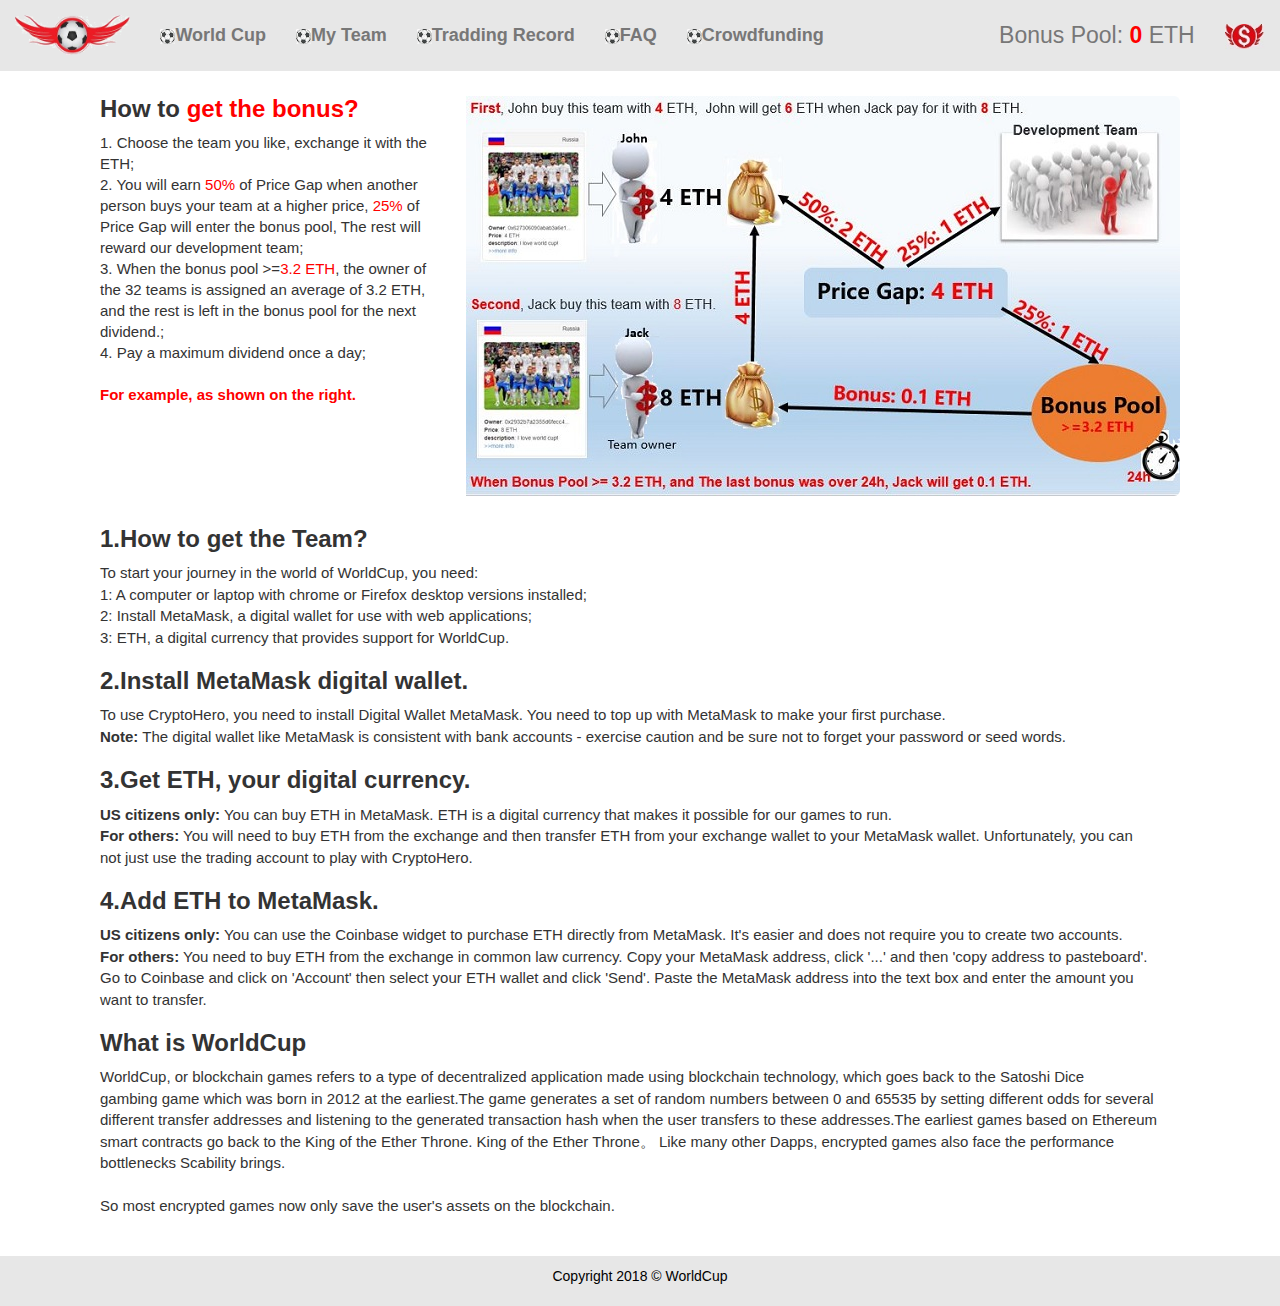
==== FAQ.html @ 191b7e2d "初始化个人主页仓库" ====
<!DOCTYPE html>
<html lang="en">
    <head>
        <script language="javascript" type="text/javascript" src="js/head.js"></script>
    </head>
    <body>    
		<div class="container clear-padding">
			<div class="row clearfix" id="navID">
			</div>
			<div id="petItemTemplatefaq" style="padding:15px 30px 30px 30px;margin-top:60px;">
			<div class="col-sm-12 col-md-12 col-lg-12">
			    <div id="gamerules" class="jumbotron" style="height:400px;padding:0px 740px 0px 0px;background:url(images/boolsPool.jpg) no-repeat right top;"><!--background-color:#ffff80;png-->
					<h3><strong>
							How to <span style="color:#FF0000">get the bonus?<span></strong>
						</h3>
						<p style="font-size:15px;"><!--style="text-align:center;color:#123456;font-size:30px;"-->
							1. Choose the team you like, exchange it with the ETH; <br/>
							2. You will earn <span style="color:#FF0000">50%</span> of Price Gap when another person buys your team at a higher price, <span style="color:#FF0000">25%</span> of Price Gap will enter the bonus pool, The rest will reward our development team;<br/>
							3. When the bonus pool >=<span style="color:#FF0000">3.2 ETH</span>, the owner of the 32 teams is assigned an average of 3.2 ETH, and the rest is left in the bonus pool for the next dividend.; <br/>
							4. Pay a maximum dividend once a day;<br/><br/>
							
							<span style="color:#FF0000"><strong>For example, as shown on the right.</strong></span>
						</p>
				    </div>
			<!--<div id="gameFaq" class="jumbotron" style="padding:15px 30px 30px 30px;margin-top:50px;background-color:#ffffff;">background-color:#ffff80;png-->
						<h3><strong>
							1.How to get the Team?</strong>
						</h3>
						<p style="font-size:15px;"><!--style="text-align:center;color:#123456;font-size:30px;"-->
							To start your journey in the world of WorldCup, you need: <br/>
							1: A computer or laptop with chrome or Firefox desktop versions installed; <br/>
							2: Install MetaMask, a digital wallet for use with web applications;<br/>
							3: ETH, a digital currency that provides support for WorldCup.<br/>
						</p>
						<h3><strong>
							2.Install MetaMask digital wallet.</strong>
						</h3>
						<p style="font-size:15px;"><!--style="text-align:center;color:#123456;font-size:30px;"-->
							To use CryptoHero, you need to install Digital Wallet MetaMask. You need to top up with MetaMask to make your first purchase. <br/>
							<strong>Note:</strong> The digital wallet like MetaMask is consistent with bank accounts - exercise caution and be sure not to forget your password or seed words. <br/>
						</p>
						<h3><strong>
							3.Get ETH, your digital currency.</strong>
						</h3>
						<p style="font-size:15px;"><!--style="text-align:center;color:#123456;font-size:30px;"-->
							<strong>US citizens only:</strong> You can buy ETH in MetaMask. ETH is a digital currency that makes it possible for our games to run.<br/>
							<strong>For others:</strong> You will need to buy ETH from the exchange and then transfer ETH from your exchange wallet to your MetaMask wallet. Unfortunately, you can <br/>
							not just use the trading account to play with CryptoHero.<br/>
						</p>
						<h3><strong>
							4.Add ETH to MetaMask.</strong>
						</h3>
						<p style="font-size:15px;"><!--style="text-align:center;color:#123456;font-size:30px;"-->
							<strong>US citizens only:</strong> You can use the Coinbase widget to purchase ETH directly from MetaMask. It's easier and does not require you to create two accounts. <br/>
							<strong>For others:</strong> You need to buy ETH from the exchange in common law currency. Copy your MetaMask address, click '...' and then 'copy address to pasteboard'.  <br/>
							Go to Coinbase and click on 'Account' then select your ETH wallet and click 'Send'. Paste the MetaMask address into the text box and enter the amount you <br/>
							want to transfer.<br/>
						</p>
						
						
						<h3><strong>What is WorldCup</strong></h3>
						<p style="font-size:15px;">
                        WorldCup, or blockchain games refers to a type of decentralized application made using blockchain technology, which goes back to the Satoshi Dice <br/>
						gambing game which was born in 2012 at the earliest.The game generates a set of random numbers between 0 and 65535 by setting different odds for several <br/>
						different transfer addresses and listening to the generated transaction hash when the user transfers to these addresses.The earliest games based on Ethereum <br/>
						smart contracts go back to the King of the Ether Throne. King of the Ether Throne。 Like many other Dapps, encrypted games also face the performance <br/>
						bottlenecks Scability brings.<br/><br/>

                        So most encrypted games now only save the user's assets on the blockchain.<br/></p>
					<!--</div>-->
			</div>
			</div>
			
		</div>
		<footer class="myfooter">
        <div class="copyright">
            <p>Copyright 2018 &copy; WorldCup</p> <!--<img src="images/footer.jpg" />-->
        </div>
		</footer>
		<!--<footer class="footer">
			<div class="foot" style="text-align:center;height:100px;background-color:#E7E7E7;float:bottom;">
			    <div class="row">
				    <div class="col-sm-6 col-md-4 col-lg-4">
					    home
					</div>
					<div class="col-sm-6 col-md-4 col-lg-4">
					    home
					</div>
					<div class="col-sm-6 col-md-4 col-lg-4">
					    home
					</div>
				</div>
				<div class="row">
				    <div class="col-sm-4">fsdfsd</div>
				</div>
			</div>
		</footer>-->
	<script src="https://code.jquery.com/jquery-1.12.4.min.js"></script>
    <!-- Include all compiled plugins (below), or include individual files as needed -->
    <script src="js/bootstrap.min.js"></script>
	<!-- <script src="datatable/js/jquery.dataTables.js"></script>-->
	<script src="datatable/js/jquery.dataTables.js"></script>
    <script src="js/web3.min.js"></script>
    <script src="js/truffle-contract.js"></script>
    <script src="js/app.js"></script>
	<script src="js/nav.js"></script>
	<script type="text/javascript">
		$(function() {
			nav.createNav("navID");
			$(window).load(function() {
				//$("#page1").load("nav.html");
				App.initWeb3(10, 0);//init();
				//$("footer").removeClass("fixed-footer");
			});

			//$("footer").removeClass("fixed-footer");
		});
	</script>
	</body>
</html>
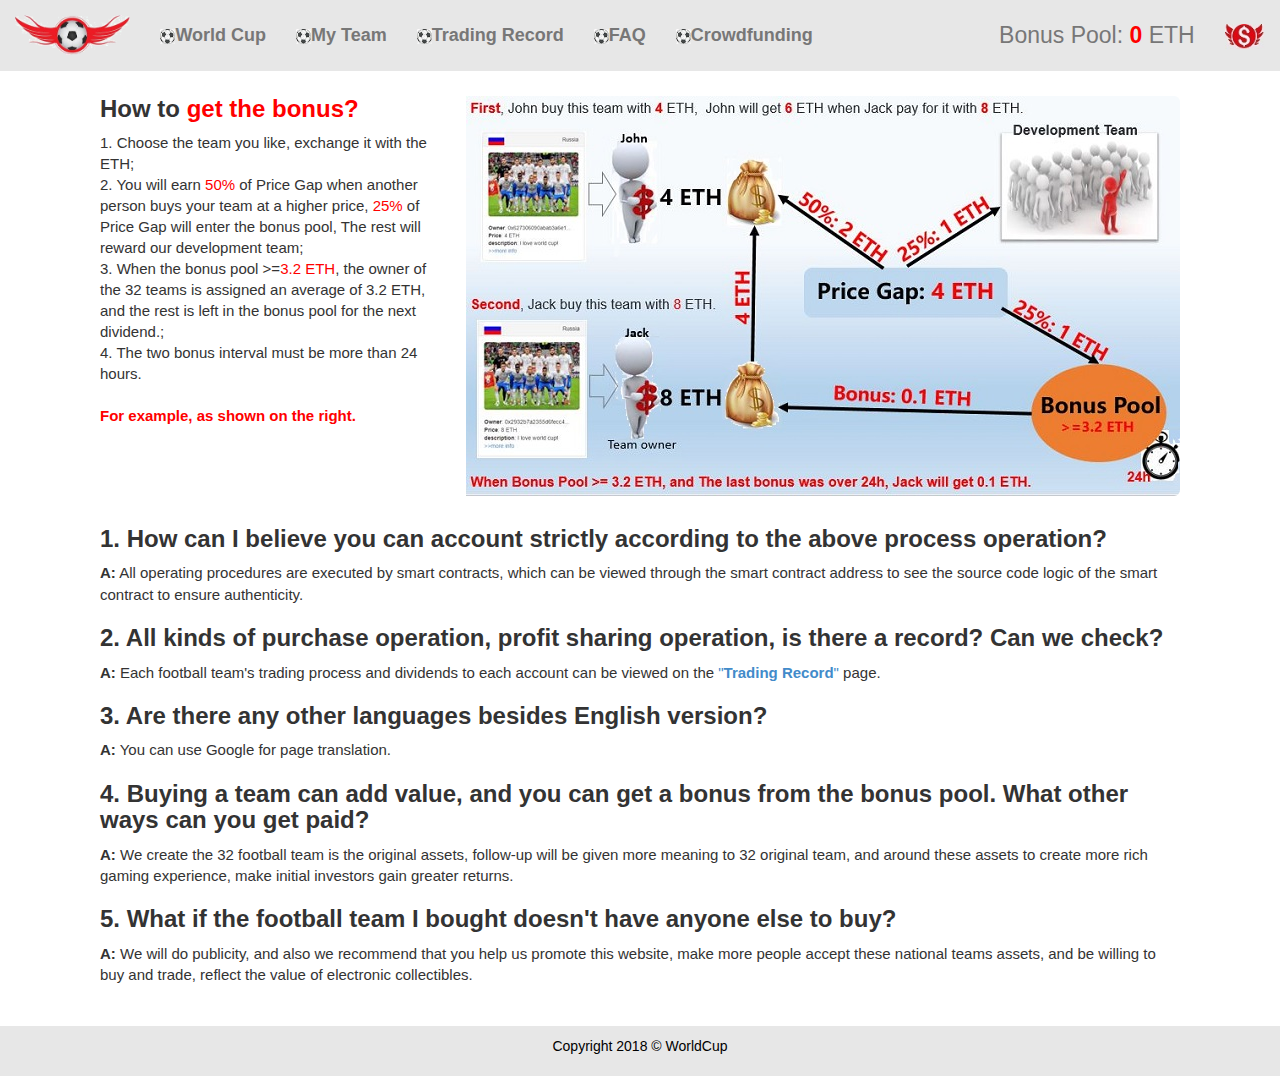
==== commit aaf42a23: "初始化个人主页仓库" ====
--- a/FAQ.html
+++ b/FAQ.html
@@ -8,69 +8,52 @@
 			<div class="row clearfix" id="navID">
 			</div>
 			<div id="petItemTemplatefaq" style="padding:15px 30px 30px 30px;margin-top:60px;">
-			<div class="col-sm-12 col-md-12 col-lg-12">
-			    <div id="gamerules" class="jumbotron" style="height:400px;padding:0px 740px 0px 0px;background:url(images/boolsPool.jpg) no-repeat right top;"><!--background-color:#ffff80;png-->
-					<h3><strong>
+			    <div class="col-sm-12 col-md-12 col-lg-12">
+			        <div id="gamerules" class="jumbotron" style="height:400px;padding:0px 740px 0px 0px;background:url(images/boolsPool.jpg) no-repeat right top;"><!--background-color:#ffff80;png-->
+					    <h3><strong>
 							How to <span style="color:#FF0000">get the bonus?<span></strong>
 						</h3>
 						<p style="font-size:15px;"><!--style="text-align:center;color:#123456;font-size:30px;"-->
 							1. Choose the team you like, exchange it with the ETH; <br/>
 							2. You will earn <span style="color:#FF0000">50%</span> of Price Gap when another person buys your team at a higher price, <span style="color:#FF0000">25%</span> of Price Gap will enter the bonus pool, The rest will reward our development team;<br/>
 							3. When the bonus pool >=<span style="color:#FF0000">3.2 ETH</span>, the owner of the 32 teams is assigned an average of 3.2 ETH, and the rest is left in the bonus pool for the next dividend.; <br/>
-							4. Pay a maximum dividend once a day;<br/><br/>
+							4. The two bonus interval must be more than 24 hours.<br/><br/>
 							
 							<span style="color:#FF0000"><strong>For example, as shown on the right.</strong></span>
 						</p>
 				    </div>
-			<!--<div id="gameFaq" class="jumbotron" style="padding:15px 30px 30px 30px;margin-top:50px;background-color:#ffffff;">background-color:#ffff80;png-->
-						<h3><strong>
-							1.How to get the Team?</strong>
-						</h3>
-						<p style="font-size:15px;"><!--style="text-align:center;color:#123456;font-size:30px;"-->
-							To start your journey in the world of WorldCup, you need: <br/>
-							1: A computer or laptop with chrome or Firefox desktop versions installed; <br/>
-							2: Install MetaMask, a digital wallet for use with web applications;<br/>
-							3: ETH, a digital currency that provides support for WorldCup.<br/>
-						</p>
-						<h3><strong>
-							2.Install MetaMask digital wallet.</strong>
-						</h3>
-						<p style="font-size:15px;"><!--style="text-align:center;color:#123456;font-size:30px;"-->
-							To use CryptoHero, you need to install Digital Wallet MetaMask. You need to top up with MetaMask to make your first purchase. <br/>
-							<strong>Note:</strong> The digital wallet like MetaMask is consistent with bank accounts - exercise caution and be sure not to forget your password or seed words. <br/>
-						</p>
-						<h3><strong>
-							3.Get ETH, your digital currency.</strong>
-						</h3>
-						<p style="font-size:15px;"><!--style="text-align:center;color:#123456;font-size:30px;"-->
-							<strong>US citizens only:</strong> You can buy ETH in MetaMask. ETH is a digital currency that makes it possible for our games to run.<br/>
-							<strong>For others:</strong> You will need to buy ETH from the exchange and then transfer ETH from your exchange wallet to your MetaMask wallet. Unfortunately, you can <br/>
-							not just use the trading account to play with CryptoHero.<br/>
-						</p>
-						<h3><strong>
-							4.Add ETH to MetaMask.</strong>
-						</h3>
-						<p style="font-size:15px;"><!--style="text-align:center;color:#123456;font-size:30px;"-->
-							<strong>US citizens only:</strong> You can use the Coinbase widget to purchase ETH directly from MetaMask. It's easier and does not require you to create two accounts. <br/>
-							<strong>For others:</strong> You need to buy ETH from the exchange in common law currency. Copy your MetaMask address, click '...' and then 'copy address to pasteboard'.  <br/>
-							Go to Coinbase and click on 'Account' then select your ETH wallet and click 'Send'. Paste the MetaMask address into the text box and enter the amount you <br/>
-							want to transfer.<br/>
-						</p>
-						
-						
-						<h3><strong>What is WorldCup</strong></h3>
-						<p style="font-size:15px;">
-                        WorldCup, or blockchain games refers to a type of decentralized application made using blockchain technology, which goes back to the Satoshi Dice <br/>
-						gambing game which was born in 2012 at the earliest.The game generates a set of random numbers between 0 and 65535 by setting different odds for several <br/>
-						different transfer addresses and listening to the generated transaction hash when the user transfers to these addresses.The earliest games based on Ethereum <br/>
-						smart contracts go back to the King of the Ether Throne. King of the Ether Throne。 Like many other Dapps, encrypted games also face the performance <br/>
-						bottlenecks Scability brings.<br/><br/>
-
-                        So most encrypted games now only save the user's assets on the blockchain.<br/></p>
-					<!--</div>-->
+					<h3>
+					    <strong>1. How can I believe you can account strictly according to the above process operation?</strong>
+					</h3>
+					<p style="font-size:15px;"><!--style="text-align:center;color:#123456;font-size:30px;"-->
+						<strong>A:</strong> All operating procedures are executed by smart contracts, which can be viewed through the smart contract address to see the source code logic of the smart contract to ensure authenticity. <br/>
+					</p>
+					<h3>
+					    <strong>2. All kinds of purchase operation, profit sharing operation, is there a record? Can we check?</strong>
+					</h3>
+					<p style="font-size:15px;"><!--style="text-align:center;color:#123456;font-size:30px;"-->
+						<strong>A:</strong> Each football team's trading process and dividends to each account can be viewed on the <a href="tradding.html">"<strong>Trading Record</strong>"</a> page. <br/>
+					</p>
+					<h3>
+					    <strong>3. Are there any other languages besides English version?</strong>
+					</h3>
+					<p style="font-size:15px;"><!--style="text-align:center;color:#123456;font-size:30px;"-->
+						<strong>A:</strong> You can use Google for page translation. <br/>
+					</p>
+					<h3>
+					    <strong>4. Buying a team can add value, and you can get a bonus from the bonus pool. What other ways can you get paid?</strong>
+					</h3>
+					<p style="font-size:15px;"><!--style="text-align:center;color:#123456;font-size:30px;"-->
+						<strong>A:</strong> We create the 32 football team is the original assets, follow-up will be given more meaning to 32 original team, and around these assets to create more rich gaming experience, make initial investors gain greater returns. <br/>
+					</p>
+					<h3>
+					    <strong>5. What if the football team I bought doesn't have anyone else to buy?</strong>
+					</h3>
+					<p style="font-size:15px;"><!--style="text-align:center;color:#123456;font-size:30px;"-->
+						<strong>A:</strong> We will do publicity, and also we recommend that you help us promote this website, make more people accept these national teams assets, and be willing to buy and trade, reflect the value of electronic collectibles. <br/>
+					</p>
+			    </div>
 			</div>
-			</div>
-			
 		</div>
 		<footer class="myfooter">
         <div class="copyright">
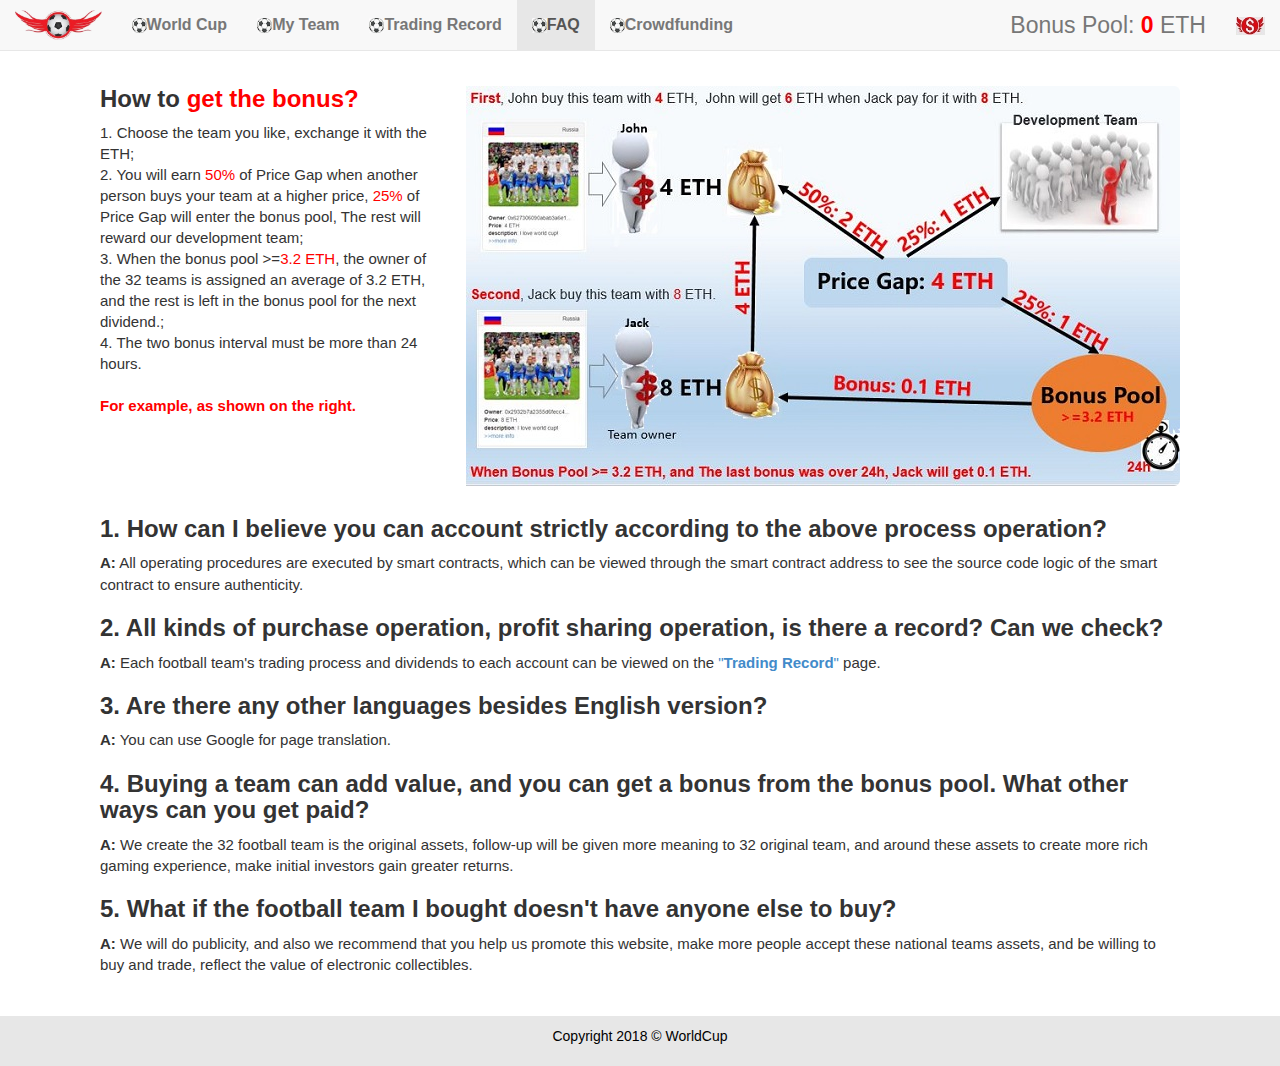
==== commit 7cfa6c55: "初始化个人主页仓库" ====
--- a/FAQ.html
+++ b/FAQ.html
@@ -7,7 +7,7 @@
 		<div class="container clear-padding">
 			<div class="row clearfix" id="navID">
 			</div>
-			<div id="petItemTemplatefaq" style="padding:15px 30px 30px 30px;margin-top:60px;">
+			<div id="petItemTemplatefaq" style="padding:15px 30px 30px 30px;margin-top:50px;">
 			    <div class="col-sm-12 col-md-12 col-lg-12">
 			        <div id="gamerules" class="jumbotron" style="height:400px;padding:0px 740px 0px 0px;background:url(images/boolsPool.jpg) no-repeat right top;"><!--background-color:#ffff80;png-->
 					    <h3><strong>
@@ -89,7 +89,7 @@
 	<script src="js/nav.js"></script>
 	<script type="text/javascript">
 		$(function() {
-			nav.createNav("navID");
+			nav.createNav("navID", 3);
 			$(window).load(function() {
 				//$("#page1").load("nav.html");
 				App.initWeb3(10, 0);//init();
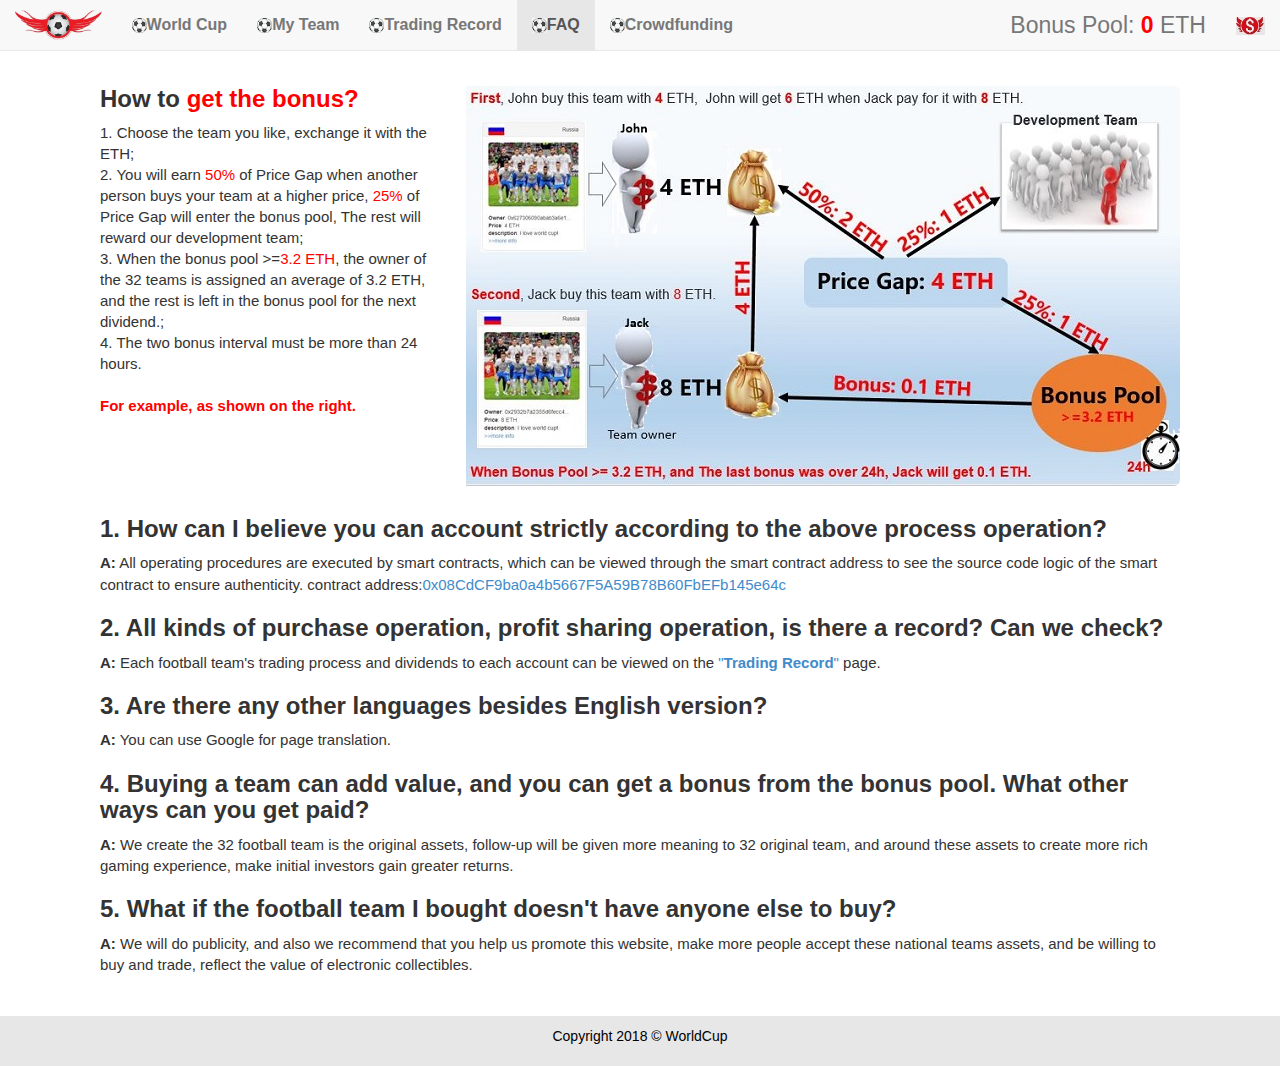
==== commit 58c6a401: "初始化个人主页" ====
--- a/FAQ.html
+++ b/FAQ.html
@@ -26,7 +26,7 @@
 					    <strong>1. How can I believe you can account strictly according to the above process operation?</strong>
 					</h3>
 					<p style="font-size:15px;"><!--style="text-align:center;color:#123456;font-size:30px;"-->
-						<strong>A:</strong> All operating procedures are executed by smart contracts, which can be viewed through the smart contract address to see the source code logic of the smart contract to ensure authenticity. <br/>
+						<strong>A:</strong> All operating procedures are executed by smart contracts, which can be viewed through the smart contract address to see the source code logic of the smart contract to ensure authenticity. contract address:<a href="https://etherscan.io/address/0x08cdcf9ba0a4b5667f5a59b78b60fbefb145e64c">0x08CdCF9ba0a4b5667F5A59B78B60FbEFb145e64c</a><br/>
 					</p>
 					<h3>
 					    <strong>2. All kinds of purchase operation, profit sharing operation, is there a record? Can we check?</strong>
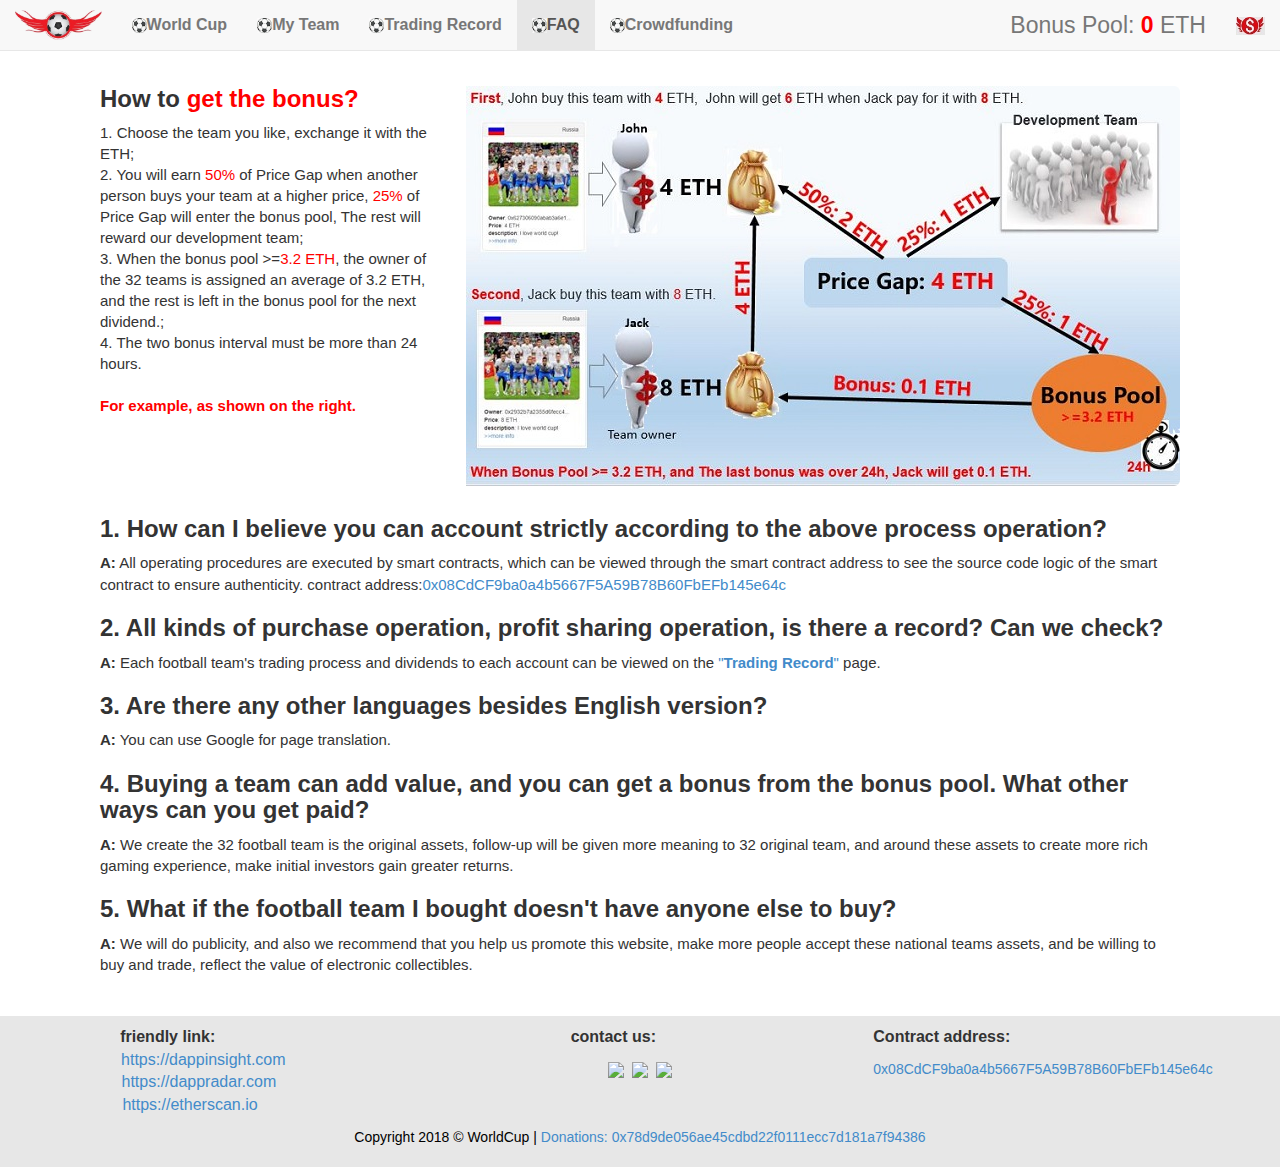
==== commit 2d7219be: "初始化个人主页" ====
--- a/FAQ.html
+++ b/FAQ.html
@@ -56,9 +56,7 @@
 			</div>
 		</div>
 		<footer class="myfooter">
-        <div class="copyright">
-            <p>Copyright 2018 &copy; WorldCup</p> <!--<img src="images/footer.jpg" />-->
-        </div>
+        <div id="myfooterDiv"></div>
 		</footer>
 		<!--<footer class="footer">
 			<div class="foot" style="text-align:center;height:100px;background-color:#E7E7E7;float:bottom;">
@@ -87,9 +85,11 @@
     <script src="js/truffle-contract.js"></script>
     <script src="js/app.js"></script>
 	<script src="js/nav.js"></script>
+	<script src="js/footer.js"></script>
 	<script type="text/javascript">
 		$(function() {
 			nav.createNav("navID", 3);
+			footdiv.createFootDiv("myfooterDiv");
 			$(window).load(function() {
 				//$("#page1").load("nav.html");
 				App.initWeb3(10, 0);//init();
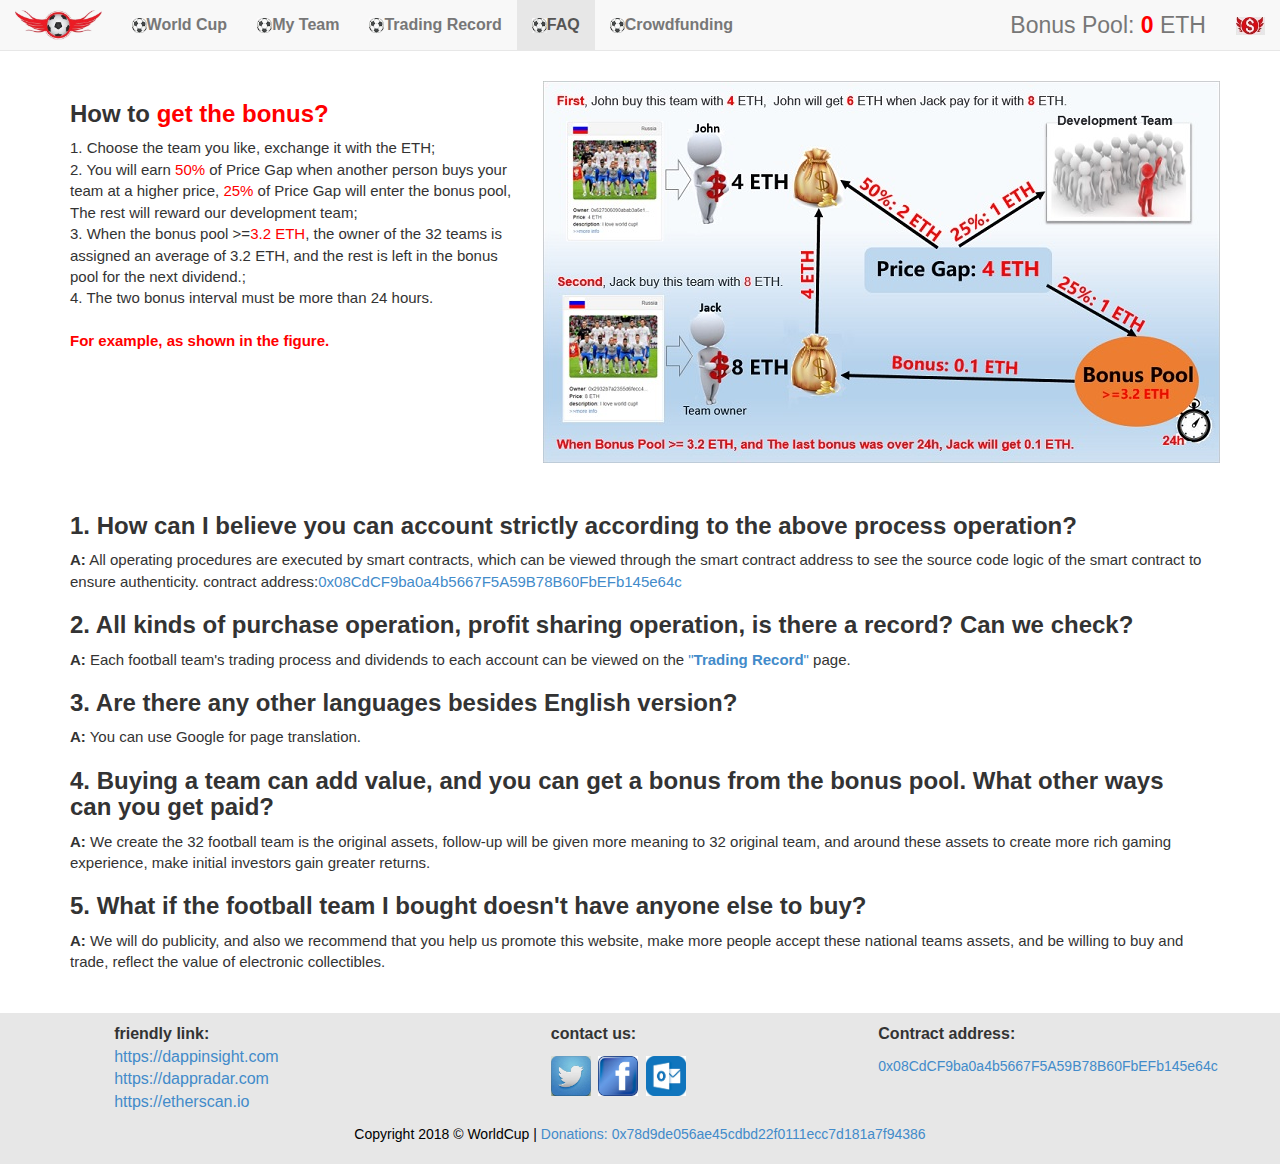
==== commit 31337bd8: "initialize my Homepage" ====
--- a/FAQ.html
+++ b/FAQ.html
@@ -7,21 +7,25 @@
 		<div class="container clear-padding">
 			<div class="row clearfix" id="navID">
 			</div>
-			<div id="petItemTemplatefaq" style="padding:15px 30px 30px 30px;margin-top:50px;">
+			<div id="petItemTemplatefaq" style="margin-top:80px;">
 			    <div class="col-sm-12 col-md-12 col-lg-12">
-			        <div id="gamerules" class="jumbotron" style="height:400px;padding:0px 740px 0px 0px;background:url(images/boolsPool.jpg) no-repeat right top;"><!--background-color:#ffff80;png-->
-					    <h3><strong>
-							How to <span style="color:#FF0000">get the bonus?<span></strong>
-						</h3>
-						<p style="font-size:15px;"><!--style="text-align:center;color:#123456;font-size:30px;"-->
-							1. Choose the team you like, exchange it with the ETH; <br/>
-							2. You will earn <span style="color:#FF0000">50%</span> of Price Gap when another person buys your team at a higher price, <span style="color:#FF0000">25%</span> of Price Gap will enter the bonus pool, The rest will reward our development team;<br/>
-							3. When the bonus pool >=<span style="color:#FF0000">3.2 ETH</span>, the owner of the 32 teams is assigned an average of 3.2 ETH, and the rest is left in the bonus pool for the next dividend.; <br/>
-							4. The two bonus interval must be more than 24 hours.<br/><br/>
-							
-							<span style="color:#FF0000"><strong>For example, as shown on the right.</strong></span>
-						</p>
-				    </div>
+				    <div class="row" style="margin-bottom:50px;">
+						<div class="col-sm-5 col-md-5 col-lg-5" style="margin-right:0px;">
+							<h3><strong>How to <span style="color:#FF0000">get the bonus?<span></strong></h3>
+							<p style="font-size:15px;"><!--style="text-align:center;color:#123456;font-size:30px;"-->
+								1. Choose the team you like, exchange it with the ETH; <br/>
+								2. You will earn <span style="color:#FF0000">50%</span> of Price Gap when another person buys your team at a higher price, <span style="color:#FF0000">25%</span> of Price Gap will enter the bonus pool, The rest will reward our development team;<br/>
+								3. When the bonus pool >=<span style="color:#FF0000">3.2 ETH</span>, the owner of the 32 teams is assigned an average of 3.2 ETH, and the rest is left in the bonus pool for the next dividend.; <br/>
+								4. The two bonus interval must be more than 24 hours.<br/><br/>
+								<span style="color:#FF0000"><strong>For example, as shown in the figure.</strong></span>
+							</p>
+						</div>
+						<!--div class="col-sm-8 col-md-8 col-lg-8" style="margin-left:0px;height:400px;background:url(images/boolsPool.jpg) no-repeat right top;"-->
+						<div class="col-sm-7 col-md-7 col-lg-7" style="padding:0px;">
+						    <img style="width:auto;height:auto;max-width:100%;max-height:100%;" src="images/ExampleSharePouns.jpg"><!--boolsPool.jpg"-->
+						</div>
+					</div>
+			        
 					<h3>
 					    <strong>1. How can I believe you can account strictly according to the above process operation?</strong>
 					</h3>
@@ -55,7 +59,7 @@
 			    </div>
 			</div>
 		</div>
-		<footer class="myfooter">
+		<footer class="myfooter" style="margin-top:30px;">
         <div id="myfooterDiv"></div>
 		</footer>
 		<!--<footer class="footer">
